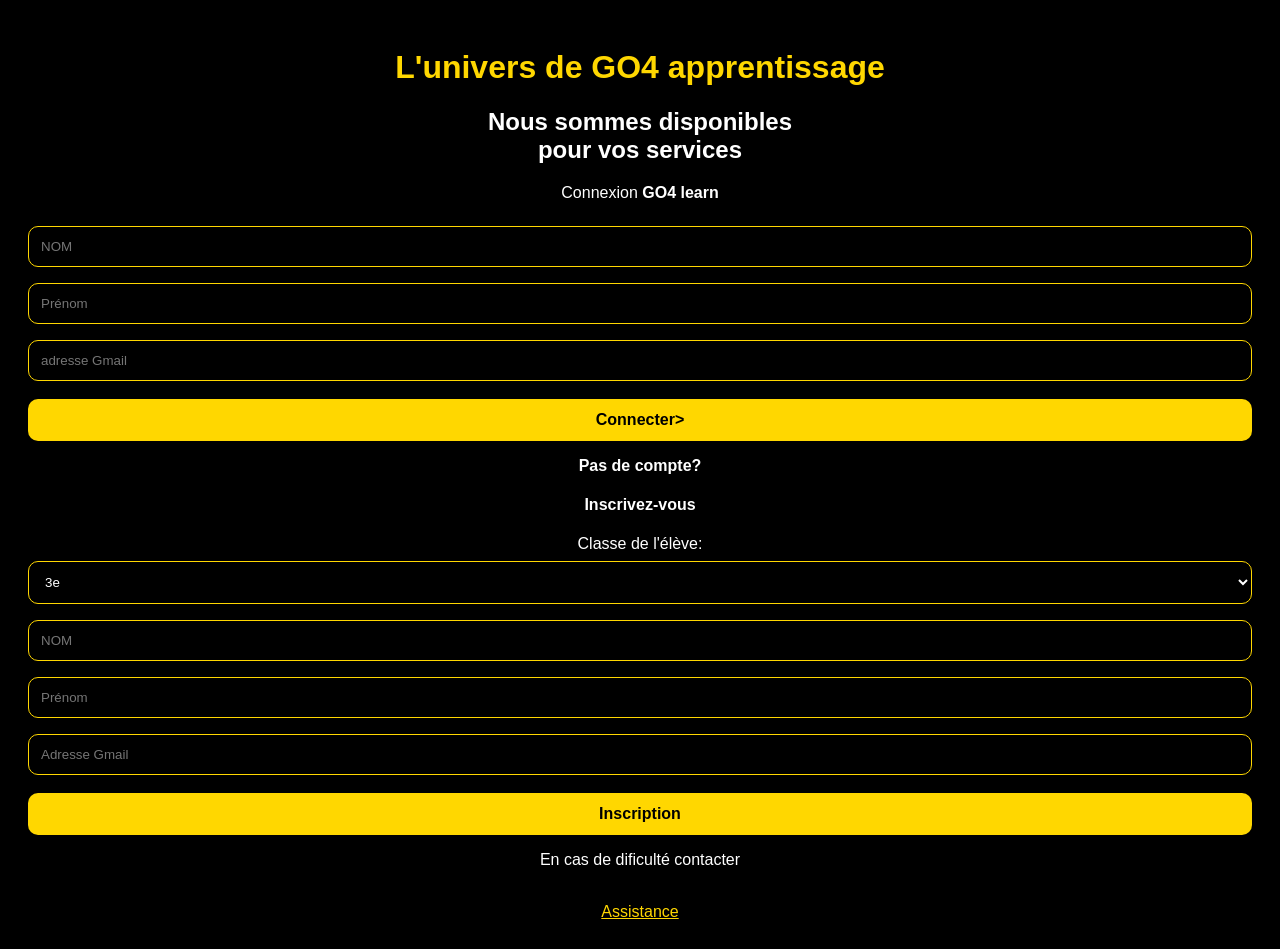
==== index.html @ 4421ae02 "Update index.html" ====
<!DOCTYPE html>
<html lang="fr">
<head>
  <meta charset="UTF-8">
  <meta name="viewport" content="width=device-width, initial-scale=1.0">
  <title>GO4 learn</title>
  <link rel="stylesheet" href="style.css">
</head>
<body>
  <h1>L'univers de GO4 apprentissage</h1>
  <h2>Nous sommes disponibles <br>pour vos services</h2>
  <p>Connexion <strong>GO4 learn</strong> </p>
  <input type="text" placeholder="NOM">
  <br> 
  <input type="text" placeholder="Prénom">
 <br> 
 <input type="Gmail" placeholder="adresse Gmail"> 
  <br>
  <a href="Welcome.html"><button onclick="sauver()">Connecter></button></a>
<br>
  <p><strong>Pas de compte?</strong></p>
  <h4>Inscrivez-vous</h4>
  <label>Classe de l'élève:</label>
  <br>
  <select Class="Classe de l'élève"> 
    <Option>3e</Option>
    <Option>Tle</Option> 
    </select>
  <input type="texe" placeholder="NOM">
  <input type="texe" placeholder="Prénom">
  <input type="texte" placeholder="Adresse Gmail">
  <br>
 <a href="Welcome.html"><button onclick="sauver()">Inscription</button></a>
    <br>
<p>En cas de dificulté contacter</p>
 <br> 
<a href="https://wa.me/22673667961">Assistance</a>   
  <script>
function sauver(){
  let tous = document.querySelectorAll('input');
  tous.forEach(function(champ){
    if(champ.value != ""){
      if(champ.placeholder == "NOM") localStorage.setItem("nom", champ.value);
      if(champ.placeholder == "Prénom") localStorage.setItem("prenom", champ.value);
    }
  });
  let classe = document.querySelector('select');
  if(classe) localStorage.setItem("classe", classe.value);
}
    </script>
  
</body>
  </html>
---- style.css ----
body {
  background-color: black;
  color: white;
  text-align: center;
  font-family: Arial, sans-serif;
  padding: 20px;
}

h1 {
  color: gold;
}

.boite {
  border: 1px solid gold;
  border-radius: 15px;
  padding: 20px;
  margin: 20px auto;
  max-width: 400px;
}

input, select {
  width: 100%;
  background-color: black;
  color: white;
  border: 1px solid gold;
  border-radius: 10px;
  padding: 12px;
  margin: 8px 0;
  box-sizing: border-box;
}

button {
  width: 100%;
  background-color: gold;
  color: black;
  border: none;
  border-radius: 10px;
  padding: 12px;
  margin-top: 10px;
  font-weight: bold;
  font-size: 16px;
  cursor: pointer;
}

a {
  color: gold;
}
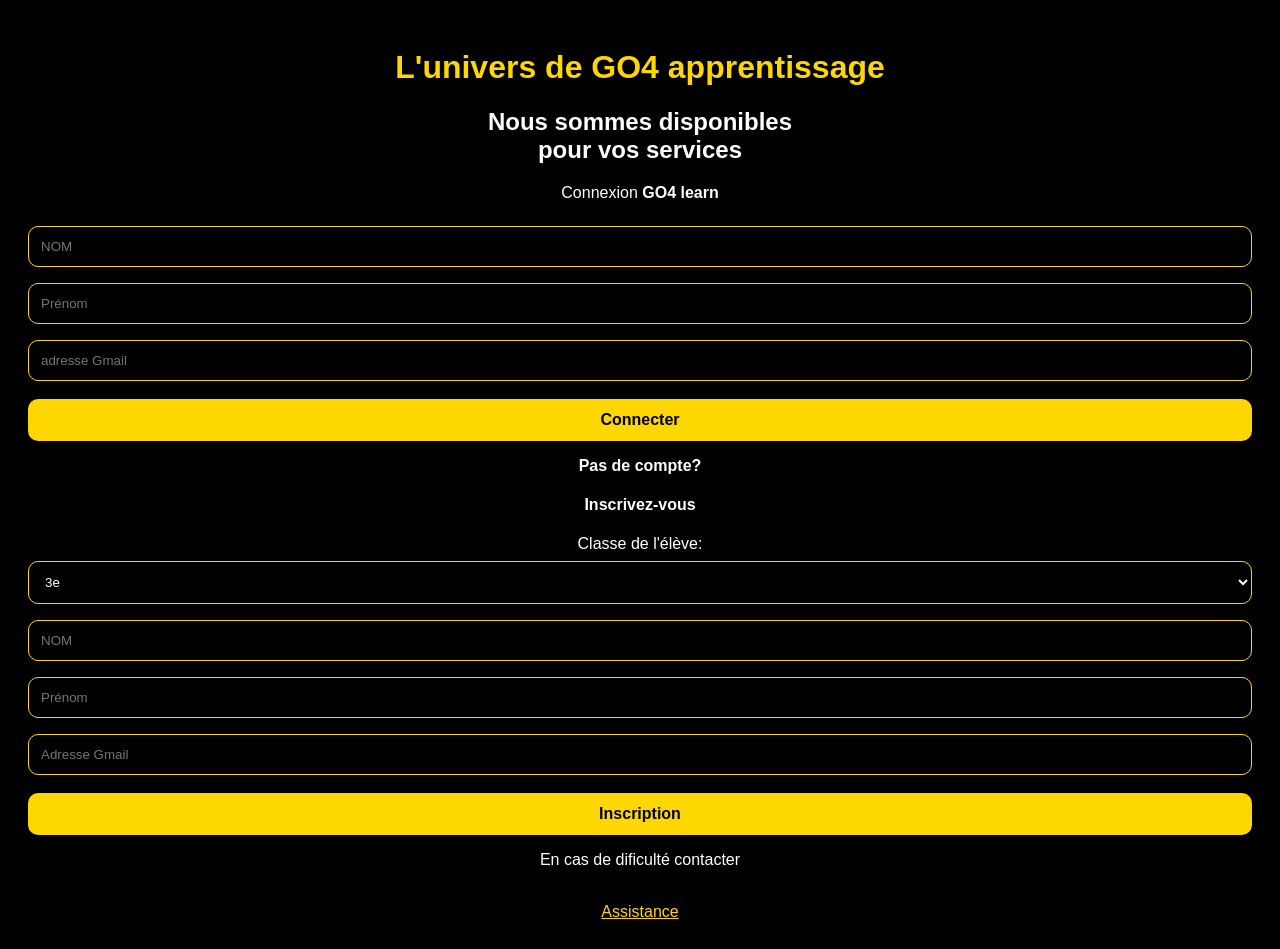
==== commit 190bbd82: "Fix button tag closing in index.html" ====
--- a/index.html
+++ b/index.html
@@ -16,7 +16,7 @@
  <br> 
  <input type="Gmail" placeholder="adresse Gmail"> 
   <br>
-  <a href="Welcome.html"><button onclick="sauver()">Connecter></button></a>
+  <a href="Welcome.html"><button onclick="sauver()">Connecter</button></a>
 <br>
   <p><strong>Pas de compte?</strong></p>
   <h4>Inscrivez-vous</h4>
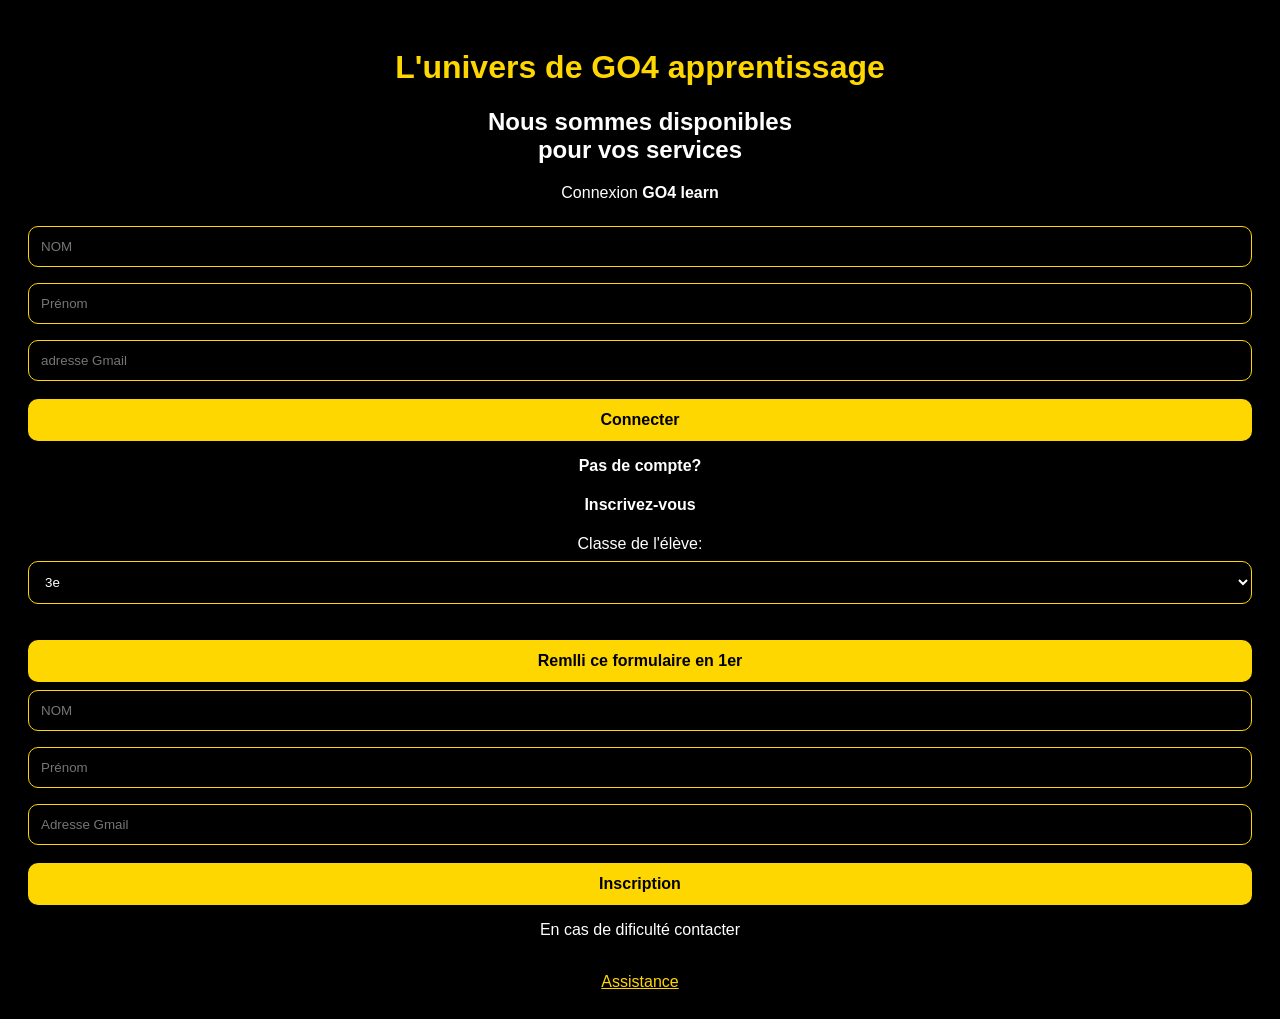
==== commit 4dadfafb: "Add link and button for form submission" ====
--- a/index.html
+++ b/index.html
@@ -16,7 +16,7 @@
  <br> 
  <input type="Gmail" placeholder="adresse Gmail"> 
   <br>
-  <a href="Welcome.html"><button onclick="sauver()">Connecter</button></a>
+  <a href="tableau.html"><button onclick="sauver()">Connecter</button></a>
 <br>
   <p><strong>Pas de compte?</strong></p>
   <h4>Inscrivez-vous</h4>
@@ -26,11 +26,13 @@
     <Option>3e</Option>
     <Option>Tle</Option> 
     </select>
+ <a href="‎https://docs.google.com/forms/d/e/1FAIpQLSenHs-x-LNVxcu__9X7jcDYhisBIFsoqJ0w397vn4-NYtdWDw/viewform?usp=publish-editor">
+‎ <button>Remlli ce formulaire en 1er</button></a>
   <input type="texe" placeholder="NOM">
   <input type="texe" placeholder="Prénom">
   <input type="texte" placeholder="Adresse Gmail">
   <br>
- <a href="Welcome.html"><button onclick="sauver()">Inscription</button></a>
+ <a href="tableau.html"><button onclick="sauver()">Inscription</button></a>
     <br>
 <p>En cas de dificulté contacter</p>
  <br> 
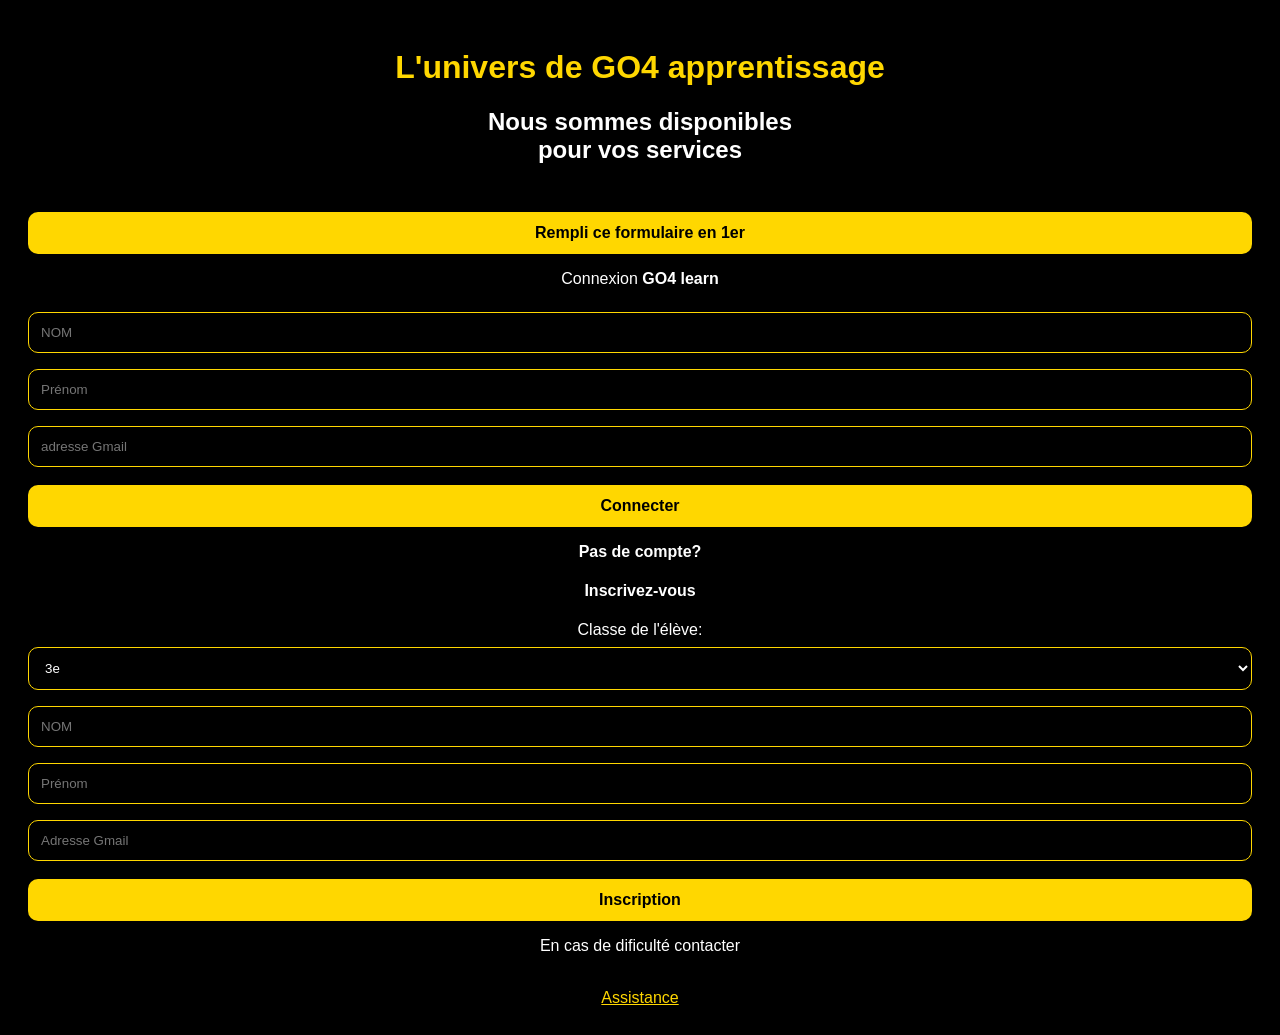
==== commit 877a1fcd: "Add form link and button, fix typos in input fields Added a link and button to fill out a form, and " ====
--- a/index.html
+++ b/index.html
@@ -9,6 +9,9 @@
 <body>
   <h1>L'univers de GO4 apprentissage</h1>
   <h2>Nous sommes disponibles <br>pour vos services</h2>
+ <a href="‎https://docs.google.com/forms/d/e/1FAIpQLSenHs-x-LNVxcu__9X7jcDYhisBIFsoqJ0w397vn4-NYtdWDw/viewform?usp=publish-editor">
+‎ <button>Rempli ce formulaire en 1er</button></a>
+  
   <p>Connexion <strong>GO4 learn</strong> </p>
   <input type="text" placeholder="NOM">
   <br> 
@@ -26,8 +29,6 @@
     <Option>3e</Option>
     <Option>Tle</Option> 
     </select>
- <a href="‎https://docs.google.com/forms/d/e/1FAIpQLSenHs-x-LNVxcu__9X7jcDYhisBIFsoqJ0w397vn4-NYtdWDw/viewform?usp=publish-editor">
-‎ <button>Remlli ce formulaire en 1er</button></a>
   <input type="texe" placeholder="NOM">
   <input type="texe" placeholder="Prénom">
   <input type="texte" placeholder="Adresse Gmail">
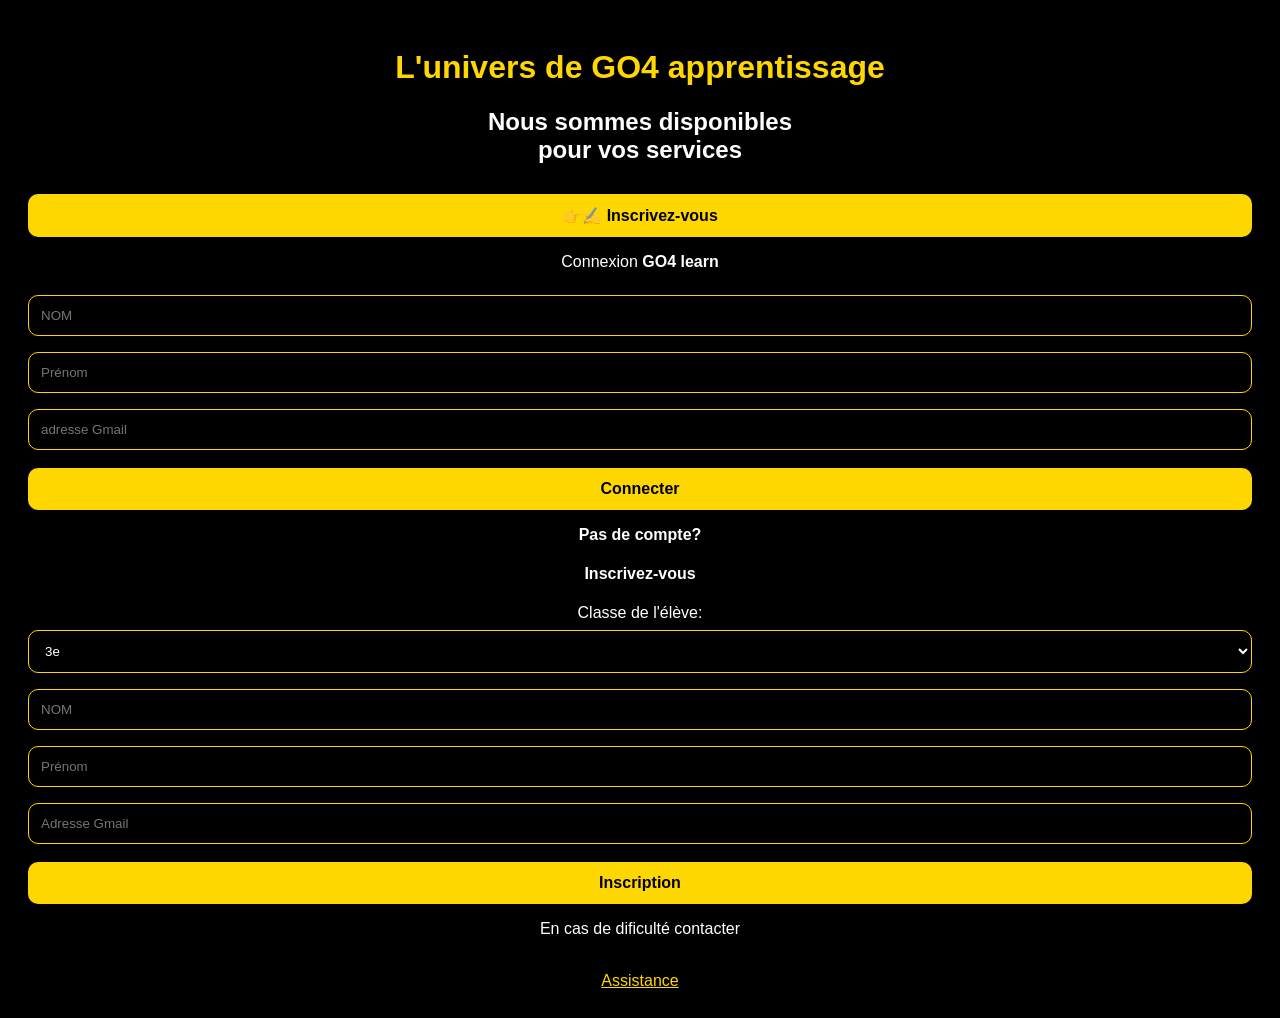
==== commit a91b67ae: "Change form link and button text in index.html Updated the link and button text for the form submiss" ====
--- a/index.html
+++ b/index.html
@@ -9,8 +9,7 @@
 <body>
   <h1>L'univers de GO4 apprentissage</h1>
   <h2>Nous sommes disponibles <br>pour vos services</h2>
- <a href="‎https://docs.google.com/forms/d/e/1FAIpQLSenHs-x-LNVxcu__9X7jcDYhisBIFsoqJ0w397vn4-NYtdWDw/viewform?usp=publish-editor">
-‎ <button>Rempli ce formulaire en 1er</button></a>
+<a href="https://docs.google.com/forms/d/e/1FAIpQLSenHs-x-LNVxcu__9X7jcDYhisBIFsoqJ0w397vn4-NYtdWDw/viewform?usp=sharing&ouid=107093599535715308871"><button>👉✍️ Inscrivez-vous</button></a> 
   
   <p>Connexion <strong>GO4 learn</strong> </p>
   <input type="text" placeholder="NOM">
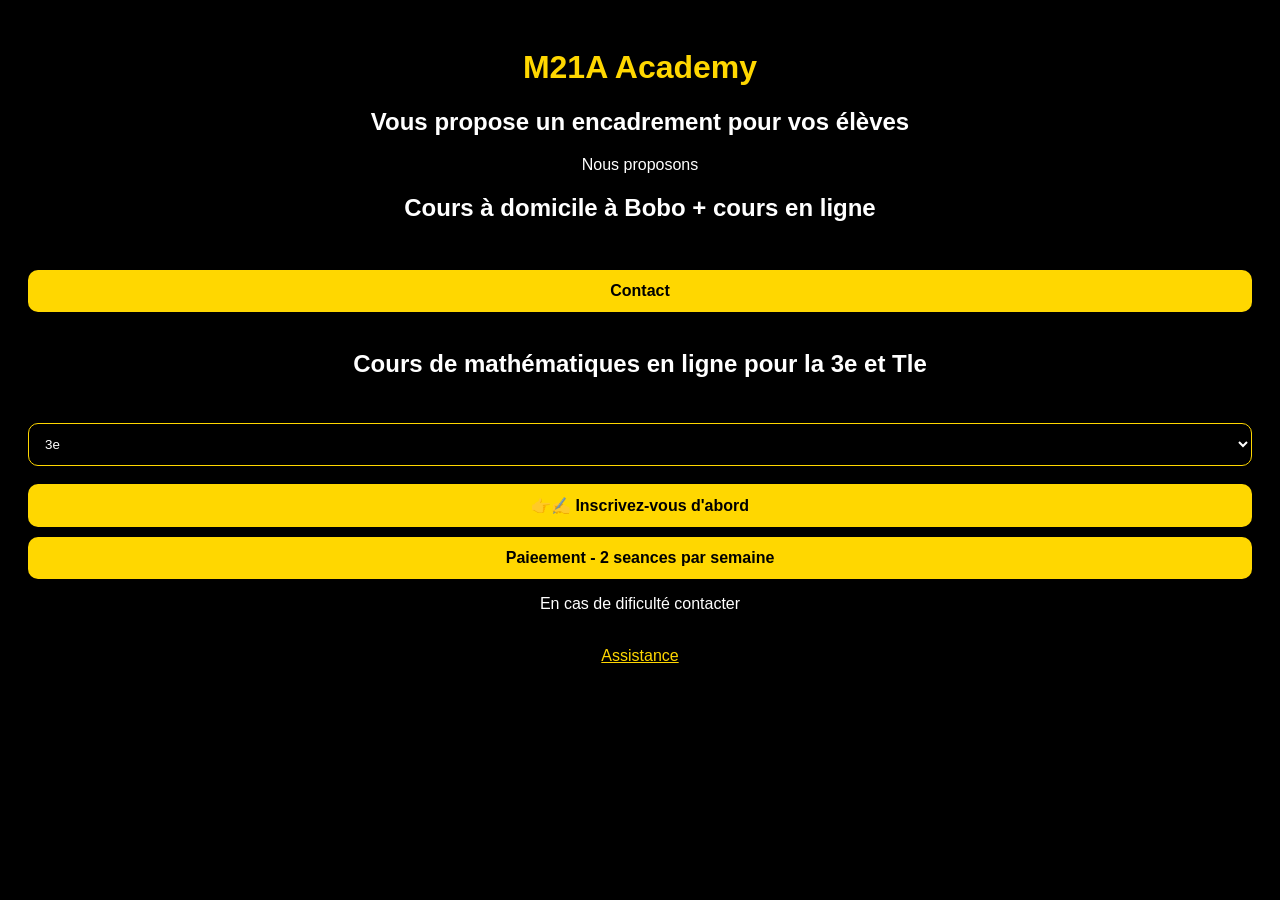
==== commit 6a586596: "Update index.html for M21A Academy content" ====
--- a/index.html
+++ b/index.html
@@ -3,54 +3,37 @@
 <head>
   <meta charset="UTF-8">
   <meta name="viewport" content="width=device-width, initial-scale=1.0">
-  <title>GO4 learn</title>
-  <link rel="stylesheet" href="style.css">
+ <title>GO4-TECH M21A Academy</title>
+<link rel="stylesheet" href="style.css"
 </head>
 <body>
-  <h1>L'univers de GO4 apprentissage</h1>
-  <h2>Nous sommes disponibles <br>pour vos services</h2>
-<a href="https://docs.google.com/forms/d/e/1FAIpQLSenHs-x-LNVxcu__9X7jcDYhisBIFsoqJ0w397vn4-NYtdWDw/viewform?usp=sharing&ouid=107093599535715308871"><button>👉✍️ Inscrivez-vous</button></a> 
+  <h1>M21A Academy</h1>
+  <h2>Vous propose un encadrement pour vos élèves</h2>
+  <p>Nous proposons</p>
   
-  <p>Connexion <strong>GO4 learn</strong> </p>
-  <input type="text" placeholder="NOM">
-  <br> 
-  <input type="text" placeholder="Prénom">
- <br> 
- <input type="Gmail" placeholder="adresse Gmail"> 
-  <br>
-  <a href="tableau.html"><button onclick="sauver()">Connecter</button></a>
-<br>
-  <p><strong>Pas de compte?</strong></p>
-  <h4>Inscrivez-vous</h4>
-  <label>Classe de l'élève:</label>
+    <h2> Cours à domicile à Bobo + cours en ligne</h2>
+    <br>
+    <a href="https://wa.me/22673667961"><button>Contact</button></a> 
+    <br>
+    <br>
+    <h2>Cours de mathématiques en ligne pour la 3e et Tle</h2>
+  </>
+  
+  <label Classe de l'élève:</label>
   <br>
   <select Class="Classe de l'élève"> 
     <Option>3e</Option>
     <Option>Tle</Option> 
     </select>
-  <input type="texe" placeholder="NOM">
-  <input type="texe" placeholder="Prénom">
-  <input type="texte" placeholder="Adresse Gmail">
   <br>
- <a href="tableau.html"><button onclick="sauver()">Inscription</button></a>
-    <br>
+  <a href="https://docs.google.com/forms/d/e/1FAIpQLSenHs-x-LNVxcu__9X7jcDYhisBIFsoqJ0w397vn4-NYtdWDw/viewform?usp=sharing&ouid=107093599535715308871"><button>👉✍️ Inscrivez-vous d'abord</button></a> 
+  
+  <a href="https://go4-tech-m21a.github.io/GO4-DIGITAL/"><button>Paieement - 2 seances par semaine</button></a>
+   <br> 
+  
+
+ 
 <p>En cas de dificulté contacter</p>
  <br> 
 <a href="https://wa.me/22673667961">Assistance</a>   
-  <script>
-function sauver(){
-  let tous = document.querySelectorAll('input');
-  tous.forEach(function(champ){
-    if(champ.value != ""){
-      if(champ.placeholder == "NOM") localStorage.setItem("nom", champ.value);
-      if(champ.placeholder == "Prénom") localStorage.setItem("prenom", champ.value);
-    }
-  });
-  let classe = document.querySelector('select');
-  if(classe) localStorage.setItem("classe", classe.value);
-}
-    </script>
   
-</body>
-  </html>
-    
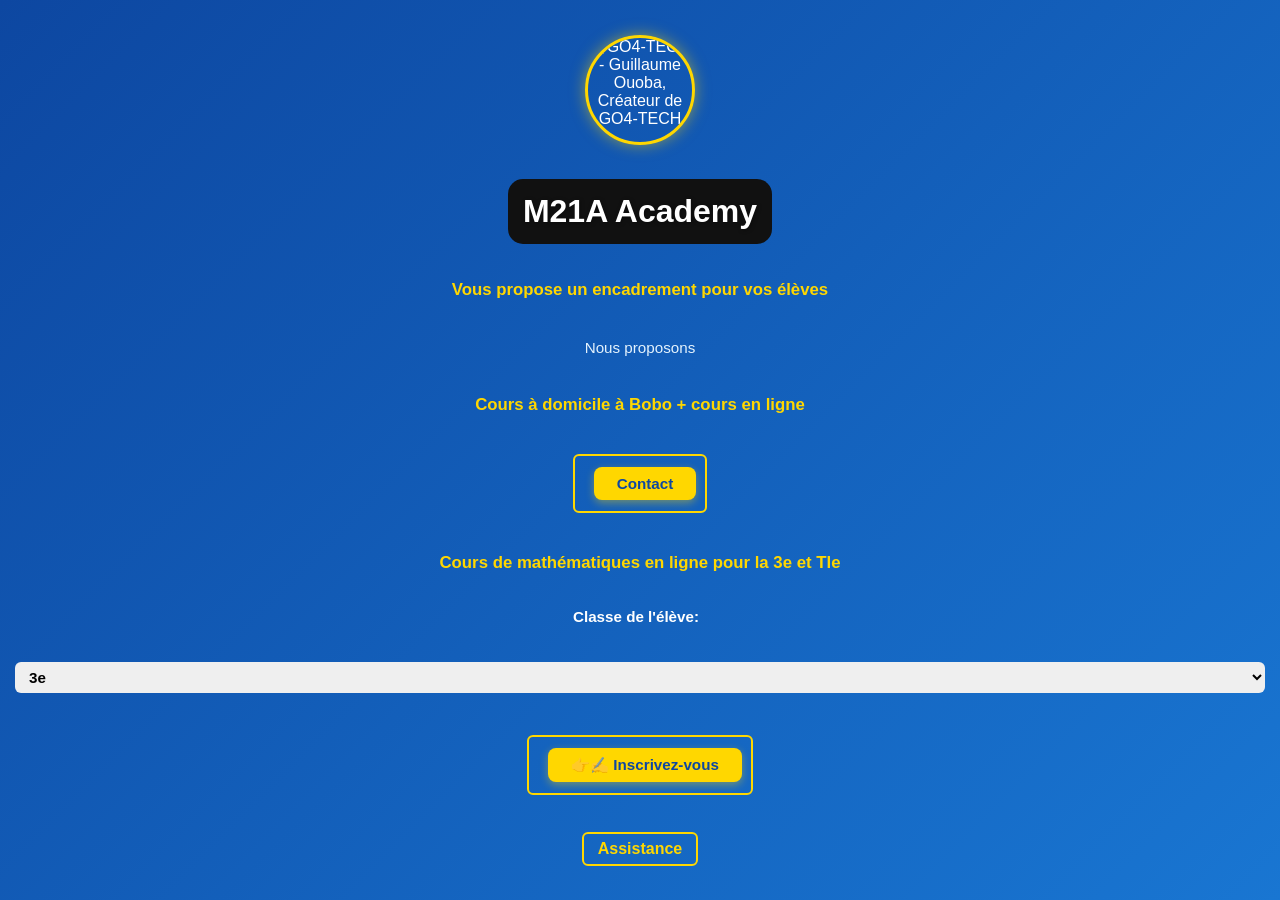
==== commit ce225f26: "Update index.html" ====
--- a/index.html
+++ b/index.html
@@ -3,37 +3,137 @@
 <head>
   <meta charset="UTF-8">
   <meta name="viewport" content="width=device-width, initial-scale=1.0">
- <title>GO4-TECH M21A Academy</title>
-<link rel="stylesheet" href="style.css"
+  <title>GO4-TECH M21A Academy</title>
+  <link rel="stylesheet" href="style.css">
 </head>
 <body>
+  <style>
+  {
+@import url('https://fonts.googleapis.com/css2?family=Poppins:wght@400;600;700&display=swap');
+}
+* {
+  margin: 0;
+  padding: 0;
+  box-sizing: border-box;
+}
+
+html, body {
+  height: 100%;
+  overflow: hidden;
+}
+
+body {
+  font-family: "Poppins", sans-serif;
+  background: linear-gradient(135deg, #0d47a1, #1976d2);
+  color: #fff;
+  text-align: center;
+  padding: 15px 15px;
+  display: flex;
+  flex-direction: column;
+  justify-content: space-around;
+  align-items: center;
+}
+
+img {
+  width: 110px;
+  height: 110px;
+  border-radius: 50%;
+  object-fit: cover;
+  border: 3px solid #FFD700;
+  box-shadow: 0 0 15px rgba(255,215,0,0.5);
+  margin: 5px 0;
+}
+
+h1 {
+  font-size: 2rem;
+  font-weight: 700;
+  color: #fff;
+  line-height: 1.1;
+  text-shadow: 1px 1px 4px rgba(0,0,0,0.4);
+}
+
+h2 {
+  font-size: 1.05rem;
+  font-weight: 600;
+  color: #FFD700;
+  margin: 5px 0;
+  line-height: 1.3;
+}
+
+p {
+  font-size: 0.95rem;
+  color: #e3f2fd;
+  margin: 4px 0;
+}
+
+button {
+  background: #FFD700;
+  color: #0d47a1;
+  font-size: 0.95rem;
+  font-weight: 700;
+  padding: 8px 18px;
+  border: none;
+  border-radius: 8px;
+  cursor: pointer;
+  margin: 5px;
+  box-shadow: 0 3px 8px rgba(255,215,0,0.4);
+}
+
+button:hover {
+  background: #ffea00;
+}
+
+a {
+  color: #FFD700;
+  font-size: 1rem;
+  font-weight: 700;
+  text-decoration: none;
+  padding: 6px 14px;
+  border: 2px solid #FFD700;
+  border-radius: 6px;
+  display: inline-block;
+  margin: 4px;
+}
+
+a:hover {
+  background: #FFD700;
+  color: #0d47a1;
+}
+
+label {
+  font-size: 0.95rem;
+  font-weight: 600;
+  display: inline;
+  margin-right: 8px;
+}
+
+select {
+  padding: 6px 10px;
+  font-size: 0.95rem;
+  font-weight: 600;
+  border-radius: 6px;
+  border: 2px
+}
+  </style>
+  <img src="go4-01.jpg" alt="GO4-TECH - Guillaume Ouoba, Créateur de GO4-TECH">
   <h1>M21A Academy</h1>
   <h2>Vous propose un encadrement pour vos élèves</h2>
   <p>Nous proposons</p>
+  <h2>Cours à domicile à Bobo + cours en ligne</h2>
+  <a href="https://wa.me/22673667961"><button>Contact</button></a>
+  <h2>Cours de mathématiques en ligne pour la 3e et Tle</h2>
   
-    <h2> Cours à domicile à Bobo + cours en ligne</h2>
-    <br>
-    <a href="https://wa.me/22673667961"><button>Contact</button></a> 
-    <br>
-    <br>
-    <h2>Cours de mathématiques en ligne pour la 3e et Tle</h2>
-  </>
+  <label for="classe">Classe de l'élève:</label>
+  <select id="classe" name="classe">
+    <option value="3e">3e</option>
+    <option value="Tle">Tle</option>
+  </select>
   
-  <label Classe de l'élève:</label>
-  <br>
-  <select Class="Classe de l'élève"> 
-    <Option>3e</Option>
-    <Option>Tle</Option> 
-    </select>
-  <br>
-  <a href="https://docs.google.com/forms/d/e/1FAIpQLSenHs-x-LNVxcu__9X7jcDYhisBIFsoqJ0w397vn4-NYtdWDw/viewform?usp=sharing&ouid=107093599535715308871"><button>👉✍️ Inscrivez-vous d'abord</button></a> 
+  <a href="https://docs.google.com/forms/d/e/1FAIpQLSenHs-x-LNVxcu__9X7jcDYhisBIFsoqJ0w397vn4-NYtdWDw/viewform?usp=sharing&ouid=107093599535715308871">
+    <button>👉✍️ Inscrivez-vous</button>
+  </a>
   
-  <a href="https://go4-tech-m21a.github.io/GO4-DIGITAL/"><button>Paieement - 2 seances par semaine</button></a>
-   <br> 
-  
+  <a href="https://wa.me/22667961">Assistance</a>
 
- 
-<p>En cas de dificulté contacter</p>
- <br> 
-<a href="https://wa.me/22673667961">Assistance</a>   
-  
+</body>
+</html>
--- a/style.css
+++ b/style.css
@@ -1,47 +1,50 @@
 body {
-  background-color: black;
-  color: white;
+  background-color: #ffffff;
+  color: #111111;
+  font-family: Arial, sans-serif;
   text-align: center;
-  font-family: Arial, sans-serif;
   padding: 20px;
 }
 
 h1 {
-  color: gold;
+  color: #FFC600;
+  background-color: #111111;
+  padding: 15px;
+  border-radius: 15px;
+  font-size: 32px;
 }
 
-.boite {
-  border: 1px solid gold;
-  border-radius: 15px;
-  padding: 20px;
-  margin: 20px auto;
-  max-width: 400px;
+h2 {
+  color: #111111;
+  font-size: 24px;
 }
 
-input, select {
-  width: 100%;
-  background-color: black;
-  color: white;
-  border: 1px solid gold;
-  border-radius: 10px;
-  padding: 12px;
-  margin: 8px 0;
-  box-sizing: border-box;
+p {
+  color: #444444;
+  font-size: 17px;
 }
 
-button {
+button, select {
   width: 100%;
-  background-color: gold;
-  color: black;
-  border: none;
-  border-radius: 10px;
-  padding: 12px;
-  margin-top: 10px;
+  padding: 15px;
+  margin: 8px 0;
+  border-radius: 12px;
+  border: 2px solid #FFC600;
+  font-size: 17px;
   font-weight: bold;
-  font-size: 16px;
-  cursor: pointer;
+}
+
+.bouton-jaune {
+  background-color: #FFC600;
+  color: #000000;
+}
+
+.bouton-bleu {
+  background-color: #0A3D62;
+  color: #ffffff;
 }
 
 a {
-  color: gold;
-}
+  color: #0A3D62;
+  font-weight: bold;
+  }
